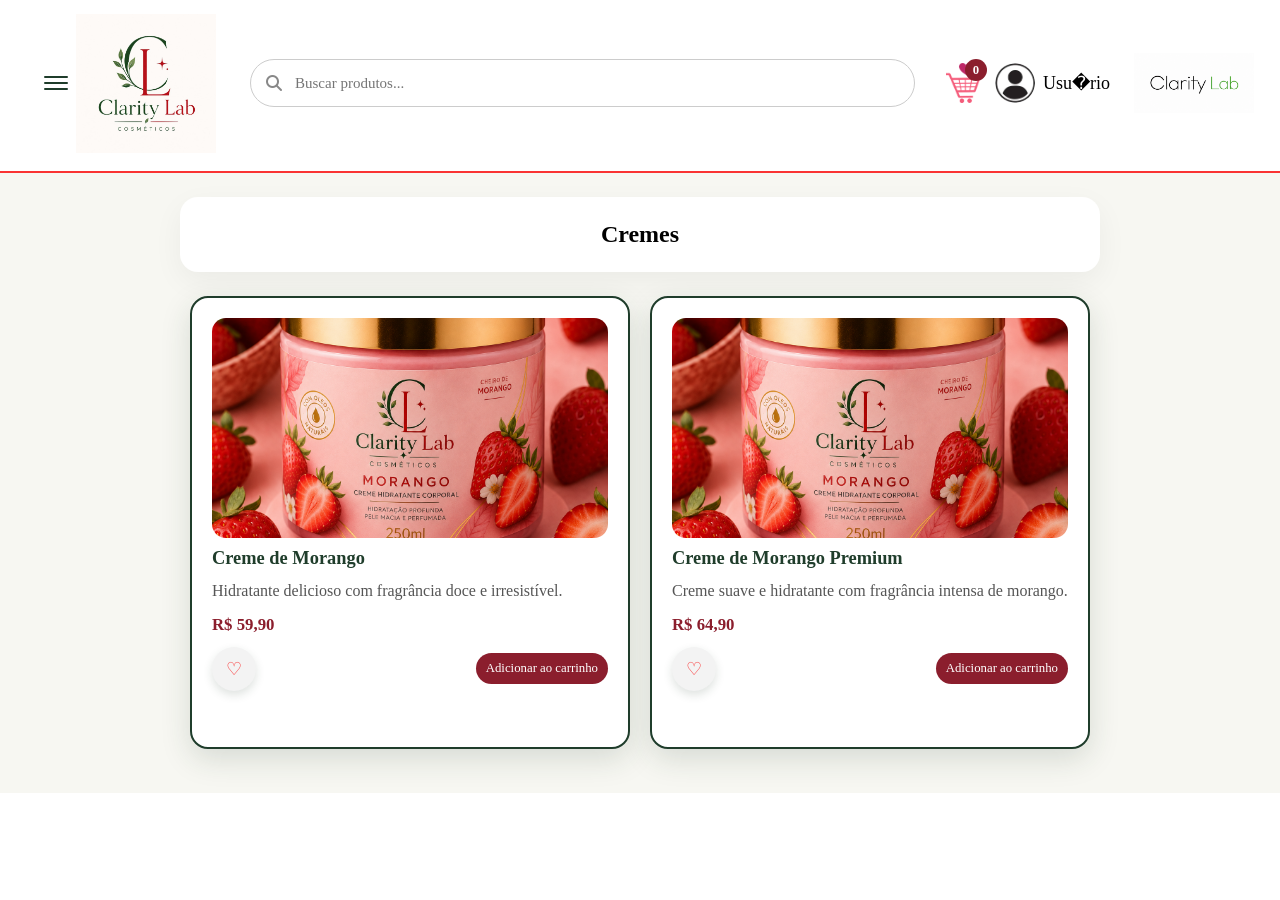
==== cremes.html @ f480bcc3 "Projeto Integrador 1 Ano do Ensino Medio integrado ao Técnico em Informatica" ====
<!DOCTYPE html>
<html lang="pt-br">
<head>
    <meta charset="UTF-8">
    <meta name="viewport" content="width=device-width, initial-scale=1.0">
    <title>Cremes | Clarity Lab</title>
    <link rel="stylesheet" href="assets/css/style.css">
    <link rel="stylesheet" href="https://cdnjs.cloudflare.com/ajax/libs/font-awesome/6.5.2/css/all.min.css">
</head>
<body>

    <header class="site-header">
        <div class="header-main">
            <button class="menu-toggle" type="button" aria-label="Abrir menu" aria-expanded="false">
                <span></span>
                <span></span>
                <span></span>
            </button>

            <a class="logo" href="index.html">
                <img src="assets/images/Mídia.jpeg" alt="Logo">
            </a>

            <div class="busca">
                <i class="fa-solid fa-magnifying-glass"></i>
                <input id="searchInput" type="search" placeholder="Buscar produtos...">
            </div>

            <div class="header-actions">
                <div class="carrinho">
                    <img src="assets/images/carrinho.png" alt="Carrinho">
                </div>

                <button class="usuario" id="userButton" type="button" aria-label="Configurar conta do usu�rio">
                    <img src="assets/images/Úsuario.webp" alt="Usuário">
                    <span id="userName">Usu�rio</span>
                </button>
            </div>
            <div class="Marca-da-agua">
            <img src="assets/images/logo 3.png" alt="Marca da água">
        </div>
        </div>

        <nav class="menu-mobile" id="menu-mobile">
            <a href="index.html">Início</a>
            <a href="BodySplash.html">Body Splashs</a>
            <a href="cremes.html">Cremes</a>
            <a href="sabonetes.html">Sabonetes</a>
            <a href="kits.html">Kits</a>
            <a href="favoritos.html">Favoritos</a>
            <a href="sobre.html">Sobre</a>
        </nav>
    </header>

    <script src="assets/js/cart.js"></script>
    <script src="assets/js/search.js"></script>
    <script>
        const toggleButton = document.querySelector('.menu-toggle');
        const mobileMenu = document.querySelector('.menu-mobile');

        if (toggleButton && mobileMenu) {
            toggleButton.addEventListener('click', () => {
                const isOpen = mobileMenu.classList.toggle('open');
                toggleButton.setAttribute('aria-expanded', isOpen);
            });
        }

        const userButton = document.querySelector('#userButton');
        const userName = document.querySelector('#userName');

        function loadUserName() {
            const savedName = localStorage.getItem('userName');
            if (savedName && userName) {
                userName.textContent = savedName;
            }
        }

        function updateUserName() {
            const currentName = localStorage.getItem('userName') || 'Usu�rio';
            const newName = prompt('Digite o nome da conta:', currentName);
            if (newName !== null) {
                const formatted = newName.trim() || 'Usu�rio';
                localStorage.setItem('userName', formatted);
                if (userName) {
                    userName.textContent = formatted;
                }
            }
        }

        if (userButton) {
            userButton.addEventListener('click', updateUserName);
        }

        loadUserName();
    </script>

    <main>
        <section class="category-section">
            <div class="category-card">
                <h1>Cremes</h1>
            </div>
            <div class="products-grid category-products-grid">
                <article class="product-card">
                    <img src="assets/images/CremeMorango.png" alt="Creme de Morango" />
                    <h2>Creme de Morango</h2>
                    <p>Hidratante delicioso com fragrância doce e irresistível.</p>
                    <span class="product-price">R$ 59,90</span>
                    <div class="product-actions">
                        <button class="favorite-btn" type="button" aria-label="Favoritar Creme de Morango">♡</button>
                        <button class="add-to-cart-btn" type="button">Adicionar ao carrinho</button>
                    </div>
                </article>

                <article class="product-card">
                    <img src="assets/images/CremeMorango.png" alt="Creme de Morango Premium" />
                    <h2>Creme de Morango Premium</h2>
                    <p>Creme suave e hidratante com fragrância intensa de morango.</p>
                    <span class="product-price">R$ 64,90</span>
                    <div class="product-actions">
                        <button class="favorite-btn" type="button" aria-label="Favoritar Creme de Morango Premium">♡</button>
                        <button class="add-to-cart-btn" type="button">Adicionar ao carrinho</button>
                    </div>
                </article>
            </div>
        </section>
    </main>
</body>
</html>
---- assets/css/style.css ----
* {
    margin: 0;
    padding: 0;
    box-sizing: border-box;
    font-family: Georgia, serif;
}

body {
    background-color: #fff;
    position: relative;
}

.site-header {
    display: flex;
    flex-direction: column;
    padding: 14px 20px 18px;
    border-bottom: 2px solid #fa3333;
    gap: 12px;
    width: 100%;
    max-width: none;
    margin: 0;
}

/* make header positioning available for mobile menu */
.site-header {
    position: relative;
}

.header-main {
    display: flex;
    align-items: center;
    justify-content: space-between;
    gap: 16px;
    width: 100%;
    flex-wrap: nowrap;
    padding: 0 6px 0 56px;
    position: relative;
}

.menu-toggle {
    display: flex;
    flex-direction: column;
    justify-content: center;
    gap: 4px;
    border: 0;
    background: transparent;
    cursor: pointer;
    padding: 8px;
    z-index: 120;
    position: absolute;
    left: 16px;
    top: 50%;
    transform: translateY(-50%);
}

.menu-toggle span {
    width: 24px;
    height: 2px;
    background-color: #1F3D2B !important;
    border-radius: 2px;
}

/* Mobile menu panel */
.menu-mobile {
    display: none;
    position: absolute;
    left: 16px;
    top: 100%;
    background: #fff;
    box-shadow: 0 6px 18px rgba(0,0,0,0.08);
    border-radius: 8px;
    padding: 10px 12px;
    z-index: 220;
    min-width: 160px;
}

.menu-mobile a {
    padding: 8px 6px;
    color: #222;
}

.menu-mobile.open {
    display: flex;
    flex-direction: column;
}

.logo {
    flex: 0 0 auto;
    display: inline-flex;
    align-items: center;
    justify-content: flex-start;
    margin: 0 6px 0 0;
    padding: 0;
}

a.logo {
    text-decoration: none;
}

.logo img {
    width: 140px;
    height: auto;
    display: block;
    line-height: 0;
}

.busca {
    flex: 1 1 0;
    max-width: 700px;
    min-width: 260px;
    position: relative;
    margin: 0 12px;
}

.busca i {
    position: absolute;
    left: 16px;
    top: 50%;
    transform: translateY(-50%);
    color: #888;
    font-size: 16px;
    pointer-events: none;
}

.busca input {
    width: 100%;
    padding: 12px 44px;
    border: 1px solid #ccc;
    border-radius: 30px;
    font-size: 15px;
    height: 48px;
}

.header-actions {
    display: flex;
    align-items: center;
    gap: 12px;
    margin-left: auto;
}

.usuario {
    display: flex;
    align-items: center;
    gap: 8px;
    font-size: 18px;
    white-space: nowrap;
    border: none;
    background: transparent;
    cursor: pointer;
    padding: 0;
}

.usuario img {
    width: 40px;
    height: 40px;
    border-radius: 50%;
    object-fit: cover;
}

.usuario:hover,
.usuario:focus-visible {
    opacity: 0.9;
}

.carrinho {
    display: flex;
    align-items: center;
    border: none;
    background: transparent;
    cursor: pointer;
    position: relative;
}

.carrinho img {
    width: 40px;
    height: 40px;
    object-fit: contain;
}

.Marca-da-agua {
    display: flex;
    justify-content: flex-end;
    align-items: center;
    margin-left: 8px;
}

.Marca-da-agua img {
    width: 120px;
    height: auto;
}

.menu-mobile {
    display: none;
    flex-direction: column;
    gap: 8px;
    padding: 8px 0 0;
}

.menu-mobile a {
    text-decoration: none;
    color: #222;
    font-size: 15px;
    padding: 6px 0;
}

.menu-mobile.open {
    display: flex;
}

.perfumaria-banner {
    width: 100%;
    display: flex;
    justify-content: center;
    padding: 20px 0;
}

.perfumaria-banner img {
    width: min(100%, 1200px);
    height: auto;
    display: block;
    border-radius: 16px;
}

.category-section {
    display: flex;
    flex-direction: column;
    align-items: center;
    justify-content: center;
    padding: 24px 16px 36px;
    background: #f7f7f2;
}

.category-card {
    width: 100%;
    max-width: 920px;
    padding: 24px 30px;
    background: #fff;
    border-radius: 18px;
    box-shadow: 0 10px 30px rgba(0, 0, 0, 0.05);
    text-align: center;
}

.image-slot {
    width: 100%;
    margin-top: 24px;
    display: flex;
    justify-content: center;
}

.image-slot-box {
    width: 100%;
    max-width: 560px;
    min-height: 360px;
    border-radius: 18px;
    border: 2px dashed #ccc;
    background: #f7f7f2;
    display: flex;
    align-items: center;
    justify-content: center;
    color: #666;
    padding: 24px;
    font-size: 1rem;
    line-height: 1.4;
}

.products-grid {
    width: 100%;
    max-width: 1200px;
    display: flex;
    flex-wrap: nowrap;
    gap: 18px;
    margin-top: 24px;
    overflow-x: auto;
    padding-bottom: 8px;
}

.products-grid::-webkit-scrollbar {
    height: 8px;
}

.products-grid::-webkit-scrollbar-thumb {
    background: rgba(31, 61, 43, 0.4);
    border-radius: 999px;
}

.product-card {
    min-width: 260px;
    flex: 0 0 280px;
    padding: 20px 20px 56px;
    background: #ffffff;
    border-radius: 18px;
    border: 2px solid #1F3D2B;
    box-shadow: 0 10px 30px rgba(31, 61, 43, 0.15);
    display: flex;
    flex-direction: column;
    gap: 10px;
    position: relative;
}

.product-card img {
    width: 100%;
    height: 220px;
    object-fit: cover;
    border-radius: 14px;
}

.product-card h2 {
    font-size: 1.15rem;
    color: #1F3D2B;
    margin: 0;
}

.product-card p {
    margin: 0;
    color: #555;
    line-height: 1.5;
}

.product-price {
    font-size: 1.05rem;
    font-weight: 700;
    color: #8B1E2D;
    margin-top: 2px;
}

.product-actions {
    display: flex;
    align-items: center;
    justify-content: space-between;
    gap: 8px;
    margin-top: 2px;
}

.mais-vendidos-grid .product-card {
    padding: 20px 20px 44px;
}

.mais-vendidos-grid .product-actions {
    margin-top: 1px;
}

.body-splash-grid,
.category-products-grid {
    display: grid;
    grid-template-columns: repeat(2, minmax(0, 1fr));
    gap: 20px;
    flex-wrap: nowrap;
    overflow-x: visible;
    max-width: 900px;
    margin: 24px auto 0;
}

.body-splash-grid .product-card,
.category-products-grid .product-card {
    min-width: 0;
    flex: 1 1 0;
    width: 100%;
}

.category-products-grid .empty-state {
    grid-column: 1 / -1;
}

.add-to-cart-btn {
    padding: 8px 10px;
    border: none;
    border-radius: 999px;
    background: #8B1E2D;
    color: #fff;
    font-size: 0.8rem;
    cursor: pointer;
    transition: background-color 0.2s ease;
}

.add-to-cart-btn:hover {
    background: #a32436;
}

.favorite-btn {
    width: 44px;
    height: 44px;
    border: none;
    border-radius: 50%;
    background: #f3f3f3;
    color: #fa3333;
    font-size: 1.15rem;
    cursor: pointer;
    display: inline-flex;
    align-items: center;
    justify-content: center;
    box-shadow: 0 4px 10px rgba(31, 61, 43, 0.15);
    transition: transform 0.2s ease, background-color 0.2s ease, color 0.2s ease;
}

.favorite-btn:hover {
    transform: scale(1.08);
}

.favorite-btn.active {
    background-color: #1F3D2B;
    color: #fff;
    box-shadow: 0 4px 12px rgba(31, 61, 43, 0.25);
}

.empty-state {
    width: 100%;
    text-align: center;
    padding: 24px;
    color: #555;
}

.carrinho {
    position: relative;
    display: inline-flex;
    align-items: center;
    justify-content: center;
}

.cart-count {
    position: absolute;
    top: -4px;
    right: -4px;
    min-width: 22px;
    height: 22px;
    padding: 0 6px;
    border-radius: 999px;
    background: #8B1E2D;
    color: #fff;
    font-size: 0.8rem;
    display: inline-flex;
    align-items: center;
    justify-content: center;
    font-weight: 700;
}

.cart-drawer {
    position: fixed;
    inset: 0;
    z-index: 400;
    pointer-events: none;
}

.cart-drawer.open {
    pointer-events: auto;
}

.cart-drawer__overlay {
    position: absolute;
    inset: 0;
    background: rgba(0, 0, 0, 0.35);
    opacity: 0;
    transition: opacity 0.2s ease;
}

.cart-drawer.open .cart-drawer__overlay {
    opacity: 1;
}

.cart-drawer__panel {
    position: absolute;
    top: 0;
    right: 0;
    height: 100%;
    width: min(92vw, 430px);
    background: #fff;
    box-shadow: -12px 0 32px rgba(0, 0, 0, 0.15);
    display: flex;
    flex-direction: column;
    transform: translateX(100%);
    transition: transform 0.25s ease;
}

.cart-drawer.open .cart-drawer__panel {
    transform: translateX(0);
}

.cart-drawer__header,
.cart-drawer__footer {
    padding: 18px 20px;
    border-bottom: 1px solid #eee;
    display: flex;
    align-items: center;
    justify-content: space-between;
    gap: 12px;
}

.cart-drawer__footer {
    border-top: 1px solid #eee;
    border-bottom: none;
    margin-top: auto;
    flex-direction: column;
    align-items: stretch;
}

.cart-close-btn,
.cart-remove-btn,
.cart-qty-btn {
    border: none;
    background: transparent;
    cursor: pointer;
}

.cart-close-btn {
    font-size: 1.7rem;
    line-height: 1;
    color: #8B1E2D;
}

.cart-items {
    padding: 16px 20px 20px;
    overflow-y: auto;
    display: flex;
    flex-direction: column;
    gap: 14px;
}

.cart-item {
    display: flex;
    gap: 12px;
    padding: 12px;
    border-radius: 12px;
    border: 1px solid #e8e8e8;
    background: #fafafa;
}

.cart-item img {
    width: 80px;
    height: 80px;
    object-fit: cover;
    border-radius: 10px;
}

.cart-item__content {
    flex: 1;
    display: flex;
    flex-direction: column;
    gap: 8px;
}

.cart-item__top,
.cart-item__footer {
    display: flex;
    align-items: center;
    justify-content: space-between;
    gap: 10px;
}

.cart-item h3 {
    font-size: 0.95rem;
    color: #1F3D2B;
}

.cart-item p {
    font-size: 0.86rem;
    color: #666;
    line-height: 1.4;
}

.cart-remove-btn {
    color: #8B1E2D;
    font-size: 0.8rem;
}

.cart-quantity {
    display: inline-flex;
    align-items: center;
    gap: 8px;
    border: 1px solid #ddd;
    border-radius: 999px;
    padding: 4px 8px;
}

.cart-qty-btn {
    width: 24px;
    height: 24px;
    border-radius: 50%;
    background: #1F3D2B;
    color: #fff;
    font-size: 1rem;
}

.cart-total {
    display: flex;
    justify-content: space-between;
    align-items: center;
    font-size: 1rem;
}

.cart-checkout-btn {
    padding: 10px 14px;
    border: none;
    border-radius: 999px;
    background: #8B1E2D;
    color: #fff;
    cursor: pointer;
}

.empty-cart {
    color: #666;
    text-align: center;
    padding: 8px 0;
}

.search-no-results {
    width: 100%;
    text-align: center;
    color: #8B1E2D;
    font-weight: 700;
    margin-top: 12px;
    padding: 8px 0;
}

body.cart-open {
    overflow: hidden;
}

@media (max-width: 980px) {
    .products-grid {
        grid-template-columns: repeat(2, minmax(200px, 1fr));
    }
}

@media (max-width: 640px) {
    .products-grid {
        grid-template-columns: 1fr;
    }
}
.category-card h2 {
    font-size: 1.75rem;
    margin-bottom: 12px;
    color: #1F3D2B;
}

.category-card p {
    font-size: 1rem;
    color: #444;
    line-height: 1.6;
}

.banner-texto {
    padding: 20px 24px;
}

.banner-texto h1 {
    font-size: clamp(1.4rem, 2.3vw, 2.4rem);
    line-height: 1.2;
    color: #222;
    text-align: center;
}

@media (max-width: 980px) {
    .header-main {
        flex-wrap: nowrap;
        justify-content: space-between;
    }

    .logo {
        margin-left: 0;
    }

    .busca {
        max-width: 100%;
        min-width: 220px;
        margin: 0;
    }

    .Marca-da-agua {
        margin-left: 8px;
        justify-content: flex-end;
    }

    .menu-toggle { display: flex; }
    .busca { max-width: 520px; }
}

@media (max-width: 640px) {
    .site-header {
        padding: 14px 14px 16px;
    }

    .menu-toggle {
        display: flex;
    }

    .logo img {
        width: 140px;
    }

    .header-actions {
        margin-left: 0;
    }

    .header-main {
        gap: 10px;
        justify-content: space-between;
        flex-wrap: nowrap;
    }

    .busca {
        min-width: 0;
        flex: 1 1 auto;
        max-width: none;
    }

    .busca input {
        height: 44px;
        font-size: 14px;
    }

    .Marca-da-agua img {
        width: min(100%, 220px);
    }

    .usuario span {
        display: none;
    }

    .usuario img,
    .carrinho img {
        width: 34px;
        height: 34px;
    }

    .banner-texto {
        padding: 12px 14px;
    }

    .perfumaria-banner {
        padding: 12px 0 0;
    }
}
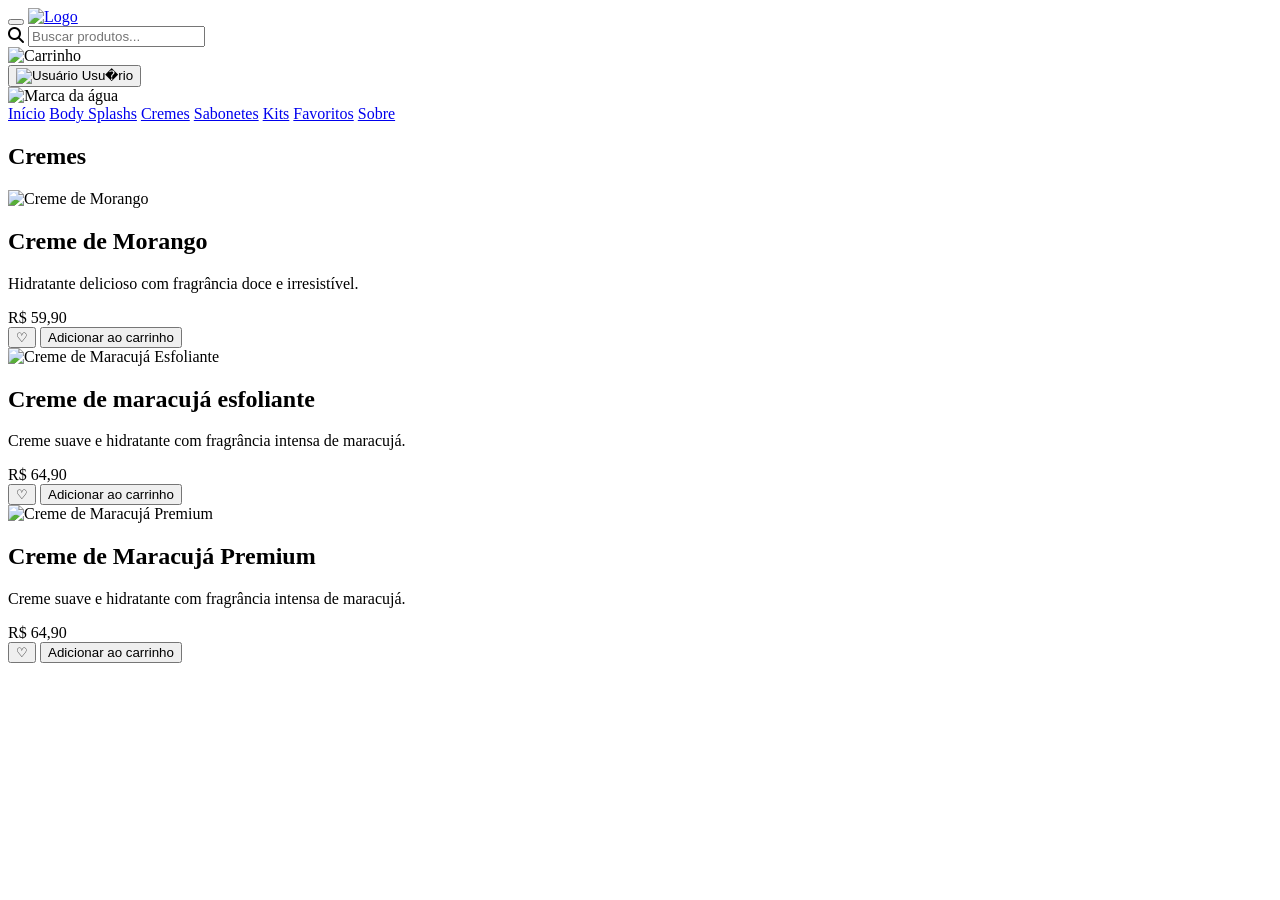
==== commit ccb125b2: "Add files via upload" ====
--- a/cremes.html
+++ b/cremes.html
@@ -112,17 +112,62 @@
                 </article>
 
                 <article class="product-card">
-                    <img src="assets/images/CremeMorango.png" alt="Creme de Morango Premium" />
-                    <h2>Creme de Morango Premium</h2>
-                    <p>Creme suave e hidratante com fragrância intensa de morango.</p>
+                    <img src="assets/images/CremeMaracujá.png" alt="Creme de Maracujá Esfoliante" />
+                    <h2>Creme de maracujá esfoliante</h2>
+                    <p>Creme suave e hidratante com fragrância intensa de maracujá.</p>
                     <span class="product-price">R$ 64,90</span>
                     <div class="product-actions">
-                        <button class="favorite-btn" type="button" aria-label="Favoritar Creme de Morango Premium">♡</button>
+                        <button class="favorite-btn" type="button" aria-label="Favoritar Creme de Maracujá Esfoliante">♡</button>
                         <button class="add-to-cart-btn" type="button">Adicionar ao carrinho</button>
                     </div>
                 </article>
+
+                <article class="product-card">
+                    <img src="assets/images/CremeMaracujá2.png" alt="Creme de Maracujá Premium" />
+                    <h2>Creme de Maracujá Premium</h2>
+                    <p>Creme suave e hidratante com fragrância intensa de maracujá.</p>
+                    <span class="product-price">R$ 64,90</span>
+                    <div class="product-actions">
+                        <button class="favorite-btn" type="button" aria-label="Favoritar Creme de Maracujá Premium">♡</button>
+                        <button class="add-to-cart-btn" type="button">Adicionar ao carrinho</button>
+                    </div>
+                </article>
+
             </div>
         </section>
     </main>
+    <script src="assets/js/cart.js"></script>
+    <script src="assets/js/search.js"></script>
+    <script>
+        const favoriteButtons = document.querySelectorAll('.favorite-btn');
+        const favoriteProducts = JSON.parse(localStorage.getItem('favorites') || '[]');
+
+        function saveFavorites() {
+            localStorage.setItem('favorites', JSON.stringify(favoriteProducts));
+        }
+
+        favoriteButtons.forEach(button => {
+            const productCard = button.closest('.product-card');
+            const name = productCard?.querySelector('h2')?.textContent?.trim() || '';
+            const description = productCard?.querySelector('p')?.textContent?.trim() || '';
+            const image = productCard?.querySelector('img')?.getAttribute('src') || '';
+
+            if (favoriteProducts.some(item => item.name === name)) {
+                button.classList.add('active');
+            }
+
+            button.addEventListener('click', () => {
+                const existingIndex = favoriteProducts.findIndex(item => item.name === name);
+                if (existingIndex >= 0) {
+                    favoriteProducts.splice(existingIndex, 1);
+                    button.classList.remove('active');
+                } else {
+                    favoriteProducts.push({ name, description, image });
+                    button.classList.add('active');
+                }
+                saveFavorites();
+            });
+        });
+    </script>
 </body>
 </html>
